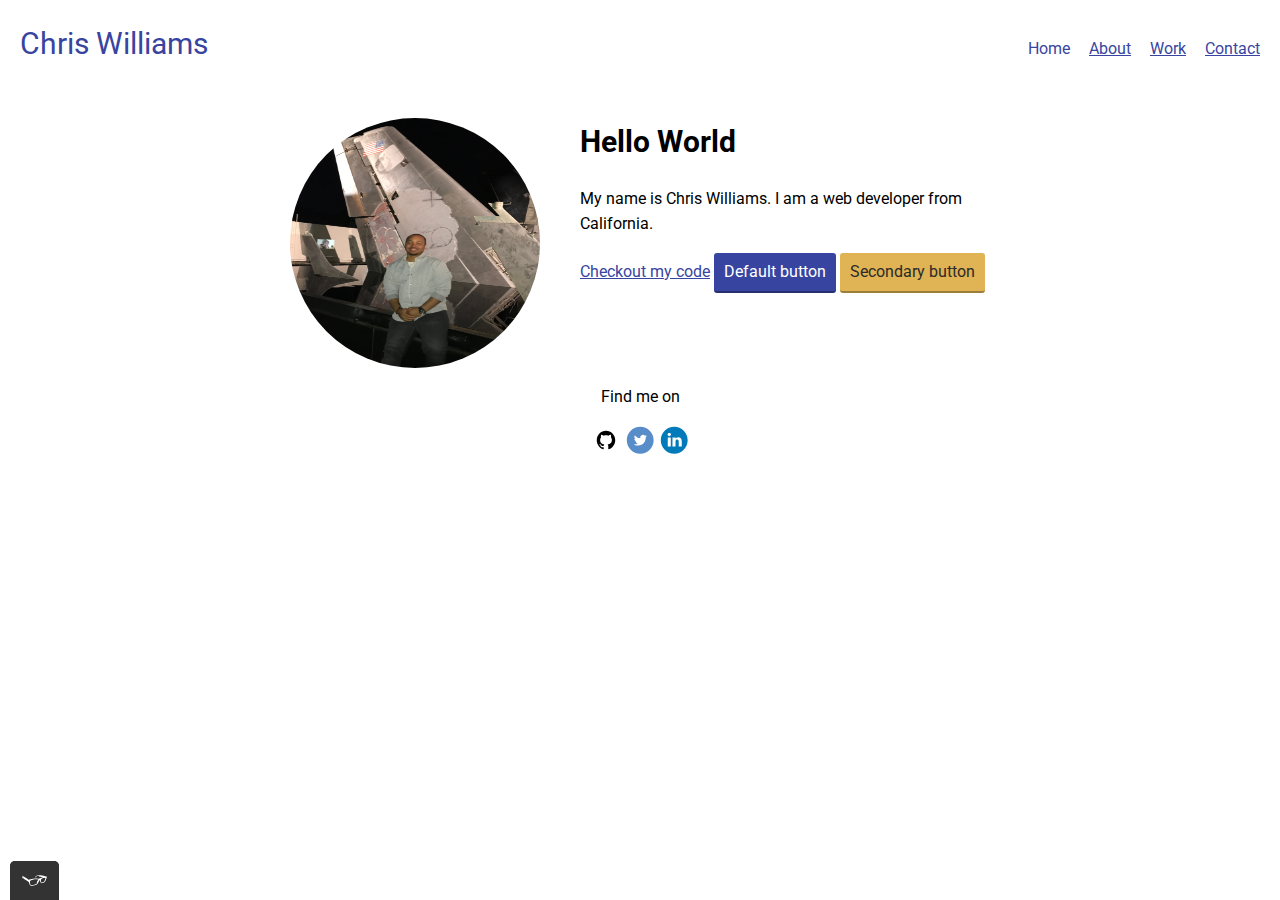
==== index.html @ 43835026 "Revert "Updated index page's title"" ====
<!DOCTYPE html>
<html>
  <head>
    <meta charset="utf-8" />
    <meta name="viewport" content="width=device-width, initial-scale=1" />
    <title>Portfolio</title>
    <link
      rel="shortcut icon"
      href="http://wikipedia.org/static/favicon/wikipedia.ico"
    />
    <link rel="stylesheet" type="text/css" href="css/normalize.css" />
    <link
      href="https://fonts.googleapis.com/css2?family=Roboto:wght@400;700&display=swap"
      rel="stylesheet"
    />
    <link rel="stylesheet" type="text/css" href="css/style.production.css" />
  </head>
  <body>
    <header class="page-header">
      <!-- Logo coming soon-->
      <div class="text-title">Chris Williams</div>
      <nav class="main-navigation page-header__item">
        <ul role="menubar" class="navigation-list">
          <li role="presentation">
            <a
              href="index.html"
              role="menuitem"
              class="navigation-list__item navigation-list__item--active"
              >Home</a
            >
          </li>
          <li role="presentation">
            <a href="about.html" role="menuitem" class="navigation-list__item"
              >About</a
            >
          </li>

          <li role="presentation">
            <a
              href="work.html"
              role="menuitem"
              class="navigation-list navigation-list__item"
              >Work</a
            >
          </li>
          <li role="presentation">
            <a href="contact.html" role="menuitem" class="navigation-list__item"
              >Contact</a
            >
          </li>
        </ul>
      </nav>
    </header>
    <div class="profile">
      <img
        src="img/profile-pic.jpeg"
        class="profile__portrait"
        alt="A photo of me"
      />
      <h1>Hello World</h1>
      <p>
        My name is Chris Williams. I am a <span>web</span> developer from
        California.
      </p>
      <a href="#">Checkout my code</a>
      <button type="button">Default button</button>
      <button class="button__secondary">Secondary button</button>
    </div>
    <footer class="page-footer">
      <p>Find me on</p>
      <div class="social-media">
        <a href="https://github.com/" target="_blank"
          ><img
            src="img/iconfinder_github-social-media_765246.svg"
            alt="Github"
        /></a>
        <a
          href="https://twitter.com/Twitter?ref_src=twsrc%5Egoogle%7Ctwcamp%5Eserp%7Ctwgr%5Eauthor"
          target="_blank"
          ><img
            src="img/iconfinder_twitter_circle_color_107170.svg"
            alt="Twitter"
        /></a>
        <a href="https://www.linkedin.com/" target="_blank"
          ><img
            src="img/iconfinder_linkedin_circle_color_107178.svg"
            alt="LinkenIn"
        /></a>
      </div>
    </footer>
    <script src="js/tota11y.min.js"></script>
  </body>
</html>
---- css/style.production.css ----
/*
colors used

Text Color (Dark Gray): #2b2b2b
Primary Color (Blue): #3845a0
Secondary Color (Light blue): #e0bs54
*/
:root {
  --primary-color: #3845a0;
  --secondary-color: #e0b354;
  --dark-grey: #2b2b2b;
  --regular-weight: 400;
  --bold-weight: 700;
}
body {
  font-family: "Roboto", sans-serif;
  font-weight: var(--regular-weight);
  font-size: 16px;
  line-height: 1.6;
}
h1 {
  font-size: 30px;
  font-weight: var(--bold-weight);
}
h2 {
  font-size: 24px;
  font-weight: var(--bold-weight);
}
h3 {
  font-size: 18px;
  font-weight: var(--bold-weight);
}
a {
  color: var(--primary-color);
}
a:visited {
  /* visited link */
  color: var(--primary-color);
}
a:hover,
a:focus {
  /* No underlining when hovering over link */
  text-decoration: none;
}
a:hover {
  /* selected link */
  color: #1c266a;
}
.button {
  border: none;
  display: inline-block;
  font-family: inherit;
  background-color: #3845a0;
  color: white;
  text-decoration: none;
  padding: 10px;
  border-radius: 3px;
  border-bottom: 2px solid rgba(0, 0, 0, 0.3);
  -webkit-transition: 0.2s opacity;
  transition: 0.2s opacity;
}
button {
  border: none;
  display: inline-block;
  font-family: inherit;
  background-color: #3845a0;
  color: white;
  text-decoration: none;
  padding: 10px;
  border-radius: 3px;
  border-bottom: 2px solid rgba(0, 0, 0, 0.3);
  -webkit-transition: 0.2s opacity;
  transition: 0.2s opacity;
}
button:hover,
button:focus,
.button:hover,
.button:focus {
  cursor: pointer;
  opacity: 0.8;
}
.button__secondary {
  background-color: var(--secondary-color);
  color: #2b2b2b;
}
.navigation-list__item--active {
  text-decoration: none;
}
.profile__portrait {
  float: left;
  width: 250px;
  height: 250px;
  margin-right: 40px;
  border-radius: 50%;
}
.page-footer {
  clear: both;
  /* this causes elements to be on the same line */
  display: -webkit-box;
  display: -ms-flexbox;
  display: flex;
  /* this changes element to stack */
  -webkit-box-orient: vertical;
  -webkit-box-direction: normal;
  -ms-flex-direction: column;
  flex-direction: column;
  text-align: center;
}
.profile {
  /* center profile */
  max-width: 700px;
  margin: 0 auto;
}
* {
  -webkit-box-sizing: border-box;
  box-sizing: border-box;
}
.page-header {
  display: -webkit-box;
  display: -ms-flexbox;
  display: flex;
  width: 100%;
  padding: 20px;
}
.page-header__item {
  -webkit-box-flex: 0;
  -ms-flex: 0 1 200px;
  flex: 0 1 200px;
}
.page-header__item:last-child {
  -webkit-box-flex: 1;
  -ms-flex-positive: 1;
  flex-grow: 1;
  text-align: right;
}
.navigation-list {
  list-style-type: none;
}
.navigation-list li {
  display: inline-block;
  margin-left: 15px;
}
.text-title {
  font-family: inherit;
  font-size: 30px;
  font-weight: 400;
  color: #3845a0;
  text-shadow: #2b2b2b;
}
.grid__item {
  display: inline-block;
  width: 33%;
}
@supports (display: grid) {
  .grid {
    display: -ms-grid;
    display: grid;
    -ms-grid-columns: 1fr 20px 1fr 20px 1fr;
    grid-template-columns: 1fr 1fr 1fr;
    grid-gap: 20px;
    margin: 0;
  }
  .grid__item {
    background-color: lightgray;
    width: auto;
    min-height: auto;
    margin: 0;
    padding: 20px;
    text-align: center;
  }
  .grid__item:last-child {
    -ms-grid-column: 3;
    grid-column: 3 / 3;
    -ms-grid-row: 1;
    -ms-grid-row-span: 2;
    grid-row: 1 / 3;
  }
}
@media all and (max-width: 500px) {
  .grid {
    -ms-grid-columns: 1fr;
    grid-template-columns: 1fr;
  }
}
@media all and (min-width: 500px) and (max-width: 750px) {
  .grid {
    -ms-grid-columns: 1fr 20px 1fr;
    grid-template-columns: 1fr 1fr;
  }
}
@media all and (max-width: 750px) {
  .grid {
    grid-gap: 10px;
  }
  .grid__item:last-child {
    grid-column: auto / auto;
    grid-row: auto / auto;
  }
  h1 {
    font-size: 22px;
  }
}
.about {
  text-align: center;
  max-width: 600px;
  margin: auto;
  padding: 2px;
}
table {
  display: inline-block;
}
@-webkit-keyframes color-change {
  0% {
    fill: #edc655;
  }
  50% {
    fill: #fcffad;
  }
  100% {
    fill: #f76414;
  }
}
@keyframes color-change {
  0% {
    fill: #edc655;
  }
  50% {
    fill: #fcffad;
  }
  100% {
    fill: #f76414;
  }
}
.sun {
  -webkit-animation-duration: 4s;
  animation-duration: 4s;
  -webkit-animation-name: color-change;
  animation-name: color-change;
  -webkit-animation-iteration-count: infinite;
  animation-iteration-count: infinite;
  -webkit-animation-direction: alternate;
  animation-direction: alternate;
  -webkit-animation-timing-function: linear;
  animation-timing-function: linear;
}
@-webkit-keyframes cloud-move {
  from {
    -webkit-transform: translate(0, 50px);
    transform: translate(0, 50px);
  }
  to {
    -webkit-transform: translate(200px, 50px);
    transform: translate(200px, 50px);
  }
}
@keyframes cloud-move {
  from {
    -webkit-transform: translate(0, 50px);
    transform: translate(0, 50px);
  }
  to {
    -webkit-transform: translate(200px, 50px);
    transform: translate(200px, 50px);
  }
}
.cloud-front {
  -webkit-animation-duration: 30s;
  animation-duration: 30s;
  -webkit-animation-name: cloud-move;
  animation-name: cloud-move;
  -webkit-animation-iteration-count: infinite;
  animation-iteration-count: infinite;
  -webkit-animation-direction: alternate;
  animation-direction: alternate;
  -webkit-animation-timing-function: linear;
  animation-timing-function: linear;
}
@-webkit-keyframes cloud-move-reverse {
  from {
    -webkit-transform: translate(446px, 48px);
    transform: translate(446px, 48px);
  }
  to {
    -webkit-transform: translate(100px, 48px);
    transform: translate(100px, 48px);
  }
}
@keyframes cloud-move-reverse {
  from {
    -webkit-transform: translate(446px, 48px);
    transform: translate(446px, 48px);
  }
  to {
    -webkit-transform: translate(100px, 48px);
    transform: translate(100px, 48px);
  }
}
.cloud-back {
  -webkit-animation-duration: 30s;
  animation-duration: 30s;
  -webkit-animation-name: cloud-move-reverse;
  animation-name: cloud-move-reverse;
  -webkit-animation-iteration-count: infinite;
  animation-iteration-count: infinite;
  -webkit-animation-direction: alternate;
  animation-direction: alternate;
  -webkit-animation-timing-function: linear;
  animation-timing-function: linear;
}
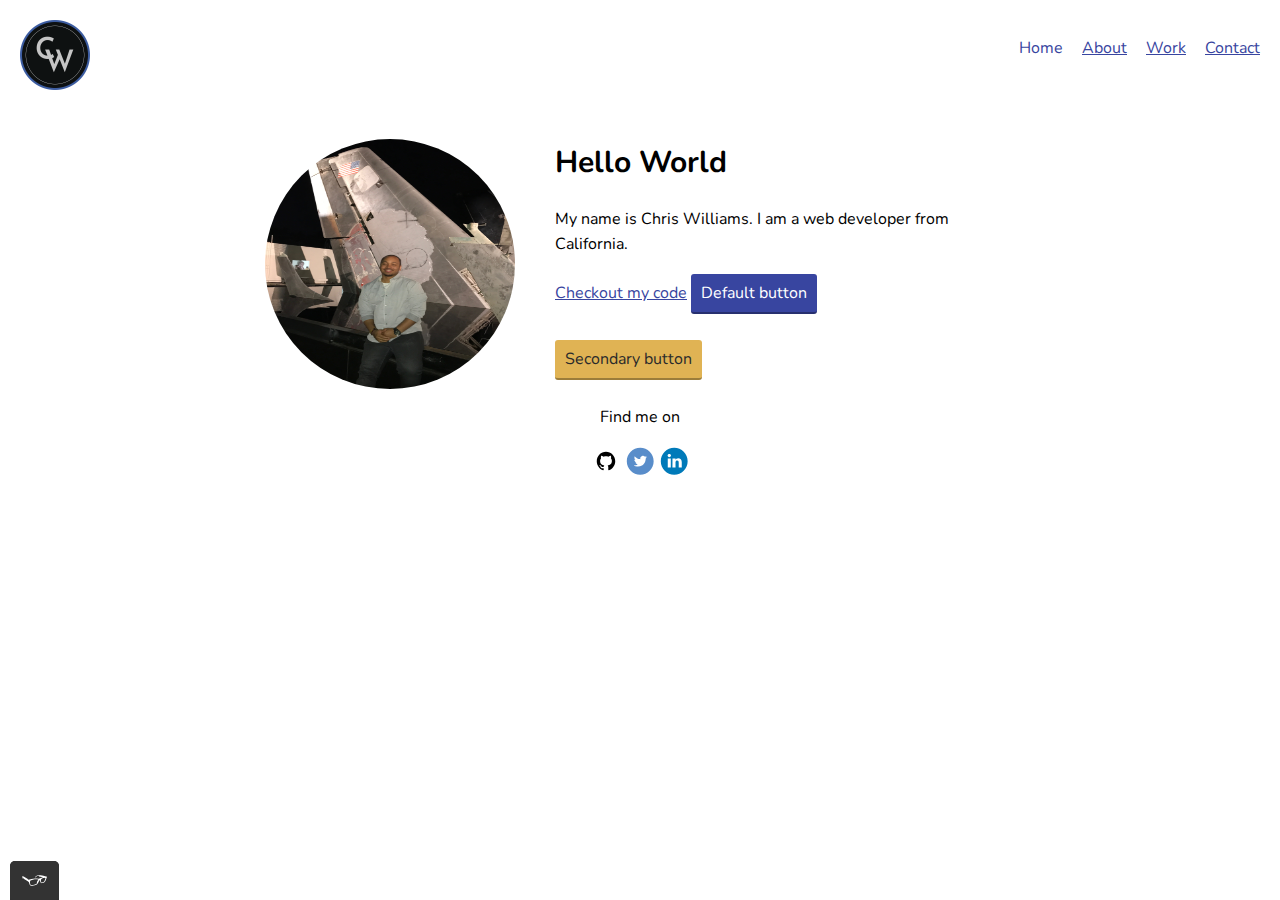
==== commit 884ad655: "updated Logo" ====
--- a/index.html
+++ b/index.html
@@ -3,14 +3,14 @@
   <head>
     <meta charset="utf-8" />
     <meta name="viewport" content="width=device-width, initial-scale=1" />
-    <title>Portfolio</title>
+    <title>My Portfolio</title>
     <link
       rel="shortcut icon"
       href="http://wikipedia.org/static/favicon/wikipedia.ico"
     />
     <link rel="stylesheet" type="text/css" href="css/normalize.css" />
     <link
-      href="https://fonts.googleapis.com/css2?family=Roboto:wght@400;700&display=swap"
+      href="https://fonts.googleapis.com/css2?family=Nunito:wght@400;700&display=swap"
       rel="stylesheet"
     />
     <link rel="stylesheet" type="text/css" href="css/style.production.css" />
@@ -18,7 +18,9 @@
   <body>
     <header class="page-header">
       <!-- Logo coming soon-->
-      <div class="text-title">Chris Williams</div>
+      <div>
+        <img class="logo" src="img/CW Logo.png" alt="Logo" />
+      </div>
       <nav class="main-navigation page-header__item">
         <ul role="menubar" class="navigation-list">
           <li role="presentation">
@@ -63,8 +65,8 @@
         California.
       </p>
       <a href="#">Checkout my code</a>
-      <button type="button">Default button</button>
-      <button class="button__secondary">Secondary button</button>
+      <button type="button">Default button</button><br />
+      <br /><button class="button__secondary">Secondary button</button>
     </div>
     <footer class="page-footer">
       <p>Find me on</p>
--- a/css/style.production.css
+++ b/css/style.production.css
@@ -13,7 +13,7 @@
   --bold-weight: 700;
 }
 body {
-  font-family: "Roboto", sans-serif;
+  font-family: "Nunito", sans-serif;
   font-weight: var(--regular-weight);
   font-size: 16px;
   line-height: 1.6;
@@ -108,7 +108,7 @@
 }
 .profile {
   /* center profile */
-  max-width: 700px;
+  max-width: 750px;
   margin: 0 auto;
 }
 * {
@@ -140,12 +140,8 @@
   display: inline-block;
   margin-left: 15px;
 }
-.text-title {
-  font-family: inherit;
-  font-size: 30px;
-  font-weight: 400;
-  color: #3845a0;
-  text-shadow: #2b2b2b;
+.logo {
+  height: 70px;
 }
 .grid__item {
   display: inline-block;
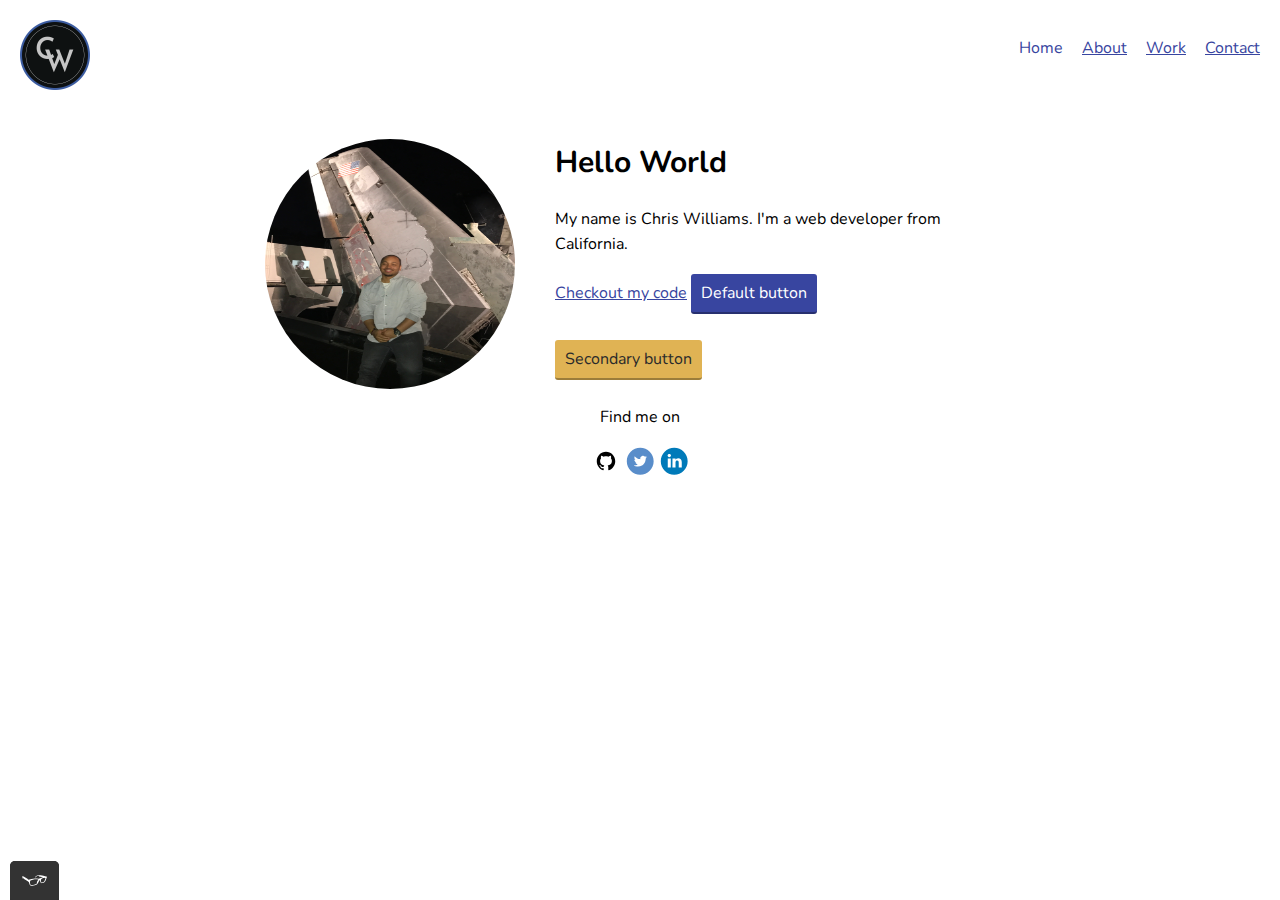
==== commit d9a6c306: "edited the index page" ====
--- a/index.html
+++ b/index.html
@@ -1,13 +1,10 @@
 <!DOCTYPE html>
-<html>
+<html lang="en">
   <head>
     <meta charset="utf-8" />
     <meta name="viewport" content="width=device-width, initial-scale=1" />
     <title>My Portfolio</title>
-    <link
-      rel="shortcut icon"
-      href="http://wikipedia.org/static/favicon/wikipedia.ico"
-    />
+    <link rel="shortcut icon" type="img/png" href="img/favicon.png" />
     <link rel="stylesheet" type="text/css" href="css/normalize.css" />
     <link
       href="https://fonts.googleapis.com/css2?family=Nunito:wght@400;700&display=swap"
@@ -19,7 +16,7 @@
     <header class="page-header">
       <!-- Logo coming soon-->
       <div>
-        <img class="logo" src="img/CW Logo.png" alt="Logo" />
+        <img class="logo" src="img/CW-Logo.png" alt="Logo" />
       </div>
       <nav class="main-navigation page-header__item">
         <ul role="menubar" class="navigation-list">
@@ -61,7 +58,7 @@
       />
       <h1>Hello World</h1>
       <p>
-        My name is Chris Williams. I am a <span>web</span> developer from
+        My name is Chris Williams. I'm a <span>web</span> developer from
         California.
       </p>
       <a href="#">Checkout my code</a>
--- a/css/style.production.css
+++ b/css/style.production.css
@@ -5,6 +5,7 @@
 Primary Color (Blue): #3845a0
 Secondary Color (Light blue): #e0bs54
 */
+
 :root {
   --primary-color: #3845a0;
   --secondary-color: #e0b354;
@@ -12,40 +13,49 @@
   --regular-weight: 400;
   --bold-weight: 700;
 }
+
 body {
   font-family: "Nunito", sans-serif;
   font-weight: var(--regular-weight);
   font-size: 16px;
   line-height: 1.6;
 }
+
 h1 {
   font-size: 30px;
   font-weight: var(--bold-weight);
 }
+
 h2 {
   font-size: 24px;
   font-weight: var(--bold-weight);
 }
+
 h3 {
   font-size: 18px;
   font-weight: var(--bold-weight);
 }
+
 a {
   color: var(--primary-color);
 }
+
 a:visited {
   /* visited link */
   color: var(--primary-color);
 }
+
 a:hover,
 a:focus {
   /* No underlining when hovering over link */
   text-decoration: none;
 }
+
 a:hover {
   /* selected link */
   color: #1c266a;
 }
+
 .button {
   border: none;
   display: inline-block;
@@ -59,6 +69,7 @@
   -webkit-transition: 0.2s opacity;
   transition: 0.2s opacity;
 }
+
 button {
   border: none;
   display: inline-block;
@@ -72,6 +83,7 @@
   -webkit-transition: 0.2s opacity;
   transition: 0.2s opacity;
 }
+
 button:hover,
 button:focus,
 .button:hover,
@@ -79,13 +91,16 @@
   cursor: pointer;
   opacity: 0.8;
 }
+
 .button__secondary {
   background-color: var(--secondary-color);
   color: #2b2b2b;
 }
+
 .navigation-list__item--active {
   text-decoration: none;
 }
+
 .profile__portrait {
   float: left;
   width: 250px;
@@ -93,12 +108,15 @@
   margin-right: 40px;
   border-radius: 50%;
 }
+
 .page-footer {
   clear: both;
+
   /* this causes elements to be on the same line */
   display: -webkit-box;
   display: -ms-flexbox;
   display: flex;
+
   /* this changes element to stack */
   -webkit-box-orient: vertical;
   -webkit-box-direction: normal;
@@ -106,15 +124,18 @@
   flex-direction: column;
   text-align: center;
 }
+
 .profile {
   /* center profile */
   max-width: 750px;
   margin: 0 auto;
 }
+
 * {
   -webkit-box-sizing: border-box;
   box-sizing: border-box;
 }
+
 .page-header {
   display: -webkit-box;
   display: -ms-flexbox;
@@ -122,31 +143,38 @@
   width: 100%;
   padding: 20px;
 }
+
 .page-header__item {
   -webkit-box-flex: 0;
   -ms-flex: 0 1 200px;
   flex: 0 1 200px;
 }
+
 .page-header__item:last-child {
   -webkit-box-flex: 1;
   -ms-flex-positive: 1;
   flex-grow: 1;
   text-align: right;
 }
+
 .navigation-list {
   list-style-type: none;
 }
+
 .navigation-list li {
   display: inline-block;
   margin-left: 15px;
 }
+
 .logo {
   height: 70px;
 }
+
 .grid__item {
   display: inline-block;
   width: 33%;
 }
+
 @supports (display: grid) {
   .grid {
     display: -ms-grid;
@@ -156,6 +184,7 @@
     grid-gap: 20px;
     margin: 0;
   }
+
   .grid__item {
     background-color: lightgray;
     width: auto;
@@ -164,6 +193,7 @@
     padding: 20px;
     text-align: center;
   }
+
   .grid__item:last-child {
     -ms-grid-column: 3;
     grid-column: 3 / 3;
@@ -172,61 +202,75 @@
     grid-row: 1 / 3;
   }
 }
+
 @media all and (max-width: 500px) {
   .grid {
     -ms-grid-columns: 1fr;
     grid-template-columns: 1fr;
   }
 }
+
 @media all and (min-width: 500px) and (max-width: 750px) {
   .grid {
     -ms-grid-columns: 1fr 20px 1fr;
     grid-template-columns: 1fr 1fr;
   }
 }
+
 @media all and (max-width: 750px) {
   .grid {
     grid-gap: 10px;
   }
+
   .grid__item:last-child {
     grid-column: auto / auto;
     grid-row: auto / auto;
   }
+
   h1 {
     font-size: 22px;
   }
 }
+
 .about {
   text-align: center;
   max-width: 600px;
   margin: auto;
   padding: 2px;
 }
+
 table {
   display: inline-block;
 }
+
 @-webkit-keyframes color-change {
   0% {
     fill: #edc655;
   }
+
   50% {
     fill: #fcffad;
   }
+
   100% {
     fill: #f76414;
   }
 }
+
 @keyframes color-change {
   0% {
     fill: #edc655;
   }
+
   50% {
     fill: #fcffad;
   }
+
   100% {
     fill: #f76414;
   }
 }
+
 .sun {
   -webkit-animation-duration: 4s;
   animation-duration: 4s;
@@ -239,26 +283,31 @@
   -webkit-animation-timing-function: linear;
   animation-timing-function: linear;
 }
+
 @-webkit-keyframes cloud-move {
   from {
     -webkit-transform: translate(0, 50px);
     transform: translate(0, 50px);
   }
+
   to {
     -webkit-transform: translate(200px, 50px);
     transform: translate(200px, 50px);
   }
 }
+
 @keyframes cloud-move {
   from {
     -webkit-transform: translate(0, 50px);
     transform: translate(0, 50px);
   }
+
   to {
     -webkit-transform: translate(200px, 50px);
     transform: translate(200px, 50px);
   }
 }
+
 .cloud-front {
   -webkit-animation-duration: 30s;
   animation-duration: 30s;
@@ -271,26 +320,31 @@
   -webkit-animation-timing-function: linear;
   animation-timing-function: linear;
 }
+
 @-webkit-keyframes cloud-move-reverse {
   from {
     -webkit-transform: translate(446px, 48px);
     transform: translate(446px, 48px);
   }
+
   to {
     -webkit-transform: translate(100px, 48px);
     transform: translate(100px, 48px);
   }
 }
+
 @keyframes cloud-move-reverse {
   from {
     -webkit-transform: translate(446px, 48px);
     transform: translate(446px, 48px);
   }
+
   to {
     -webkit-transform: translate(100px, 48px);
     transform: translate(100px, 48px);
   }
 }
+
 .cloud-back {
   -webkit-animation-duration: 30s;
   animation-duration: 30s;
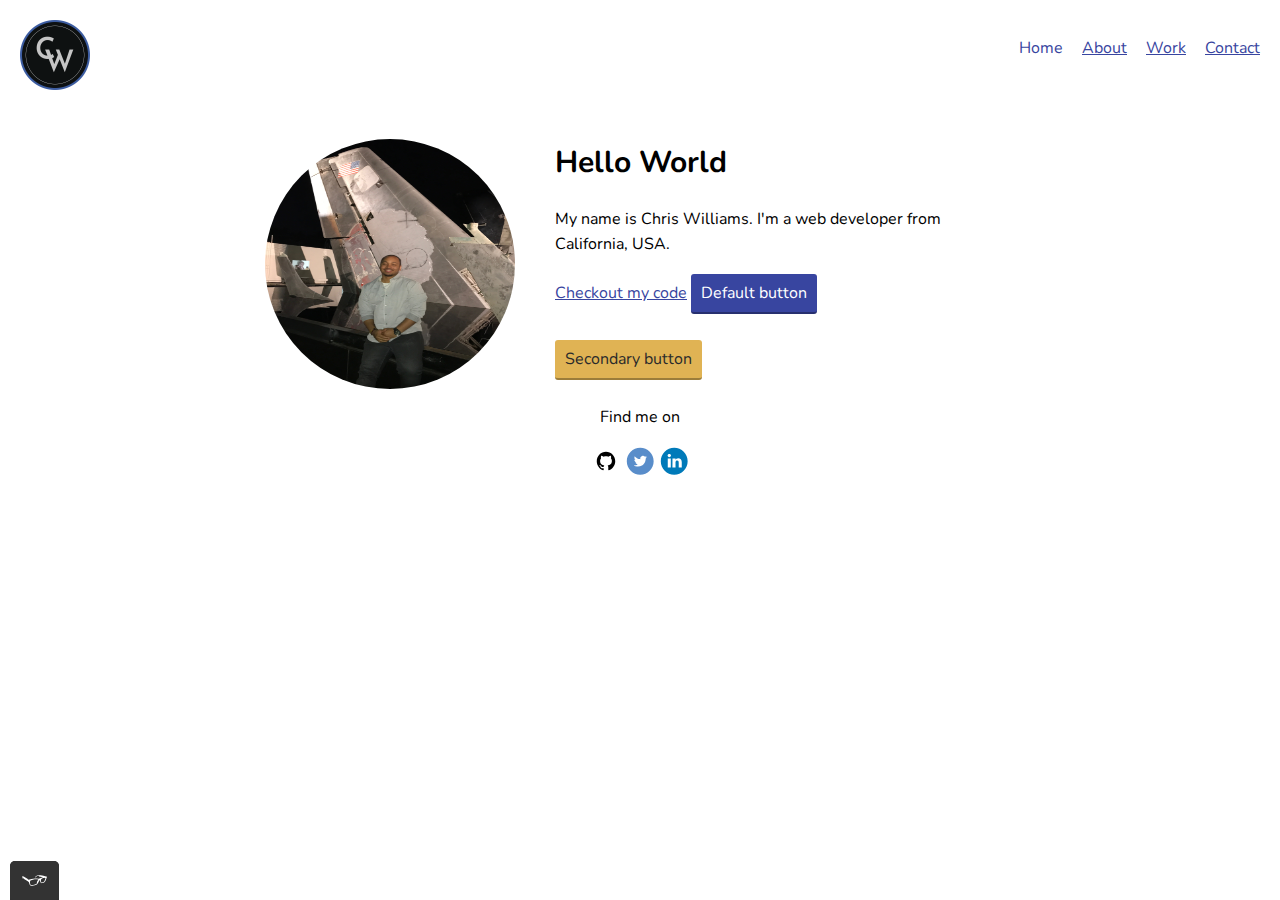
==== commit 375284d6: "added to the index" ====
--- a/index.html
+++ b/index.html
@@ -59,7 +59,7 @@
       <h1>Hello World</h1>
       <p>
         My name is Chris Williams. I'm a <span>web</span> developer from
-        California.
+        California, USA.
       </p>
       <a href="#">Checkout my code</a>
       <button type="button">Default button</button><br />
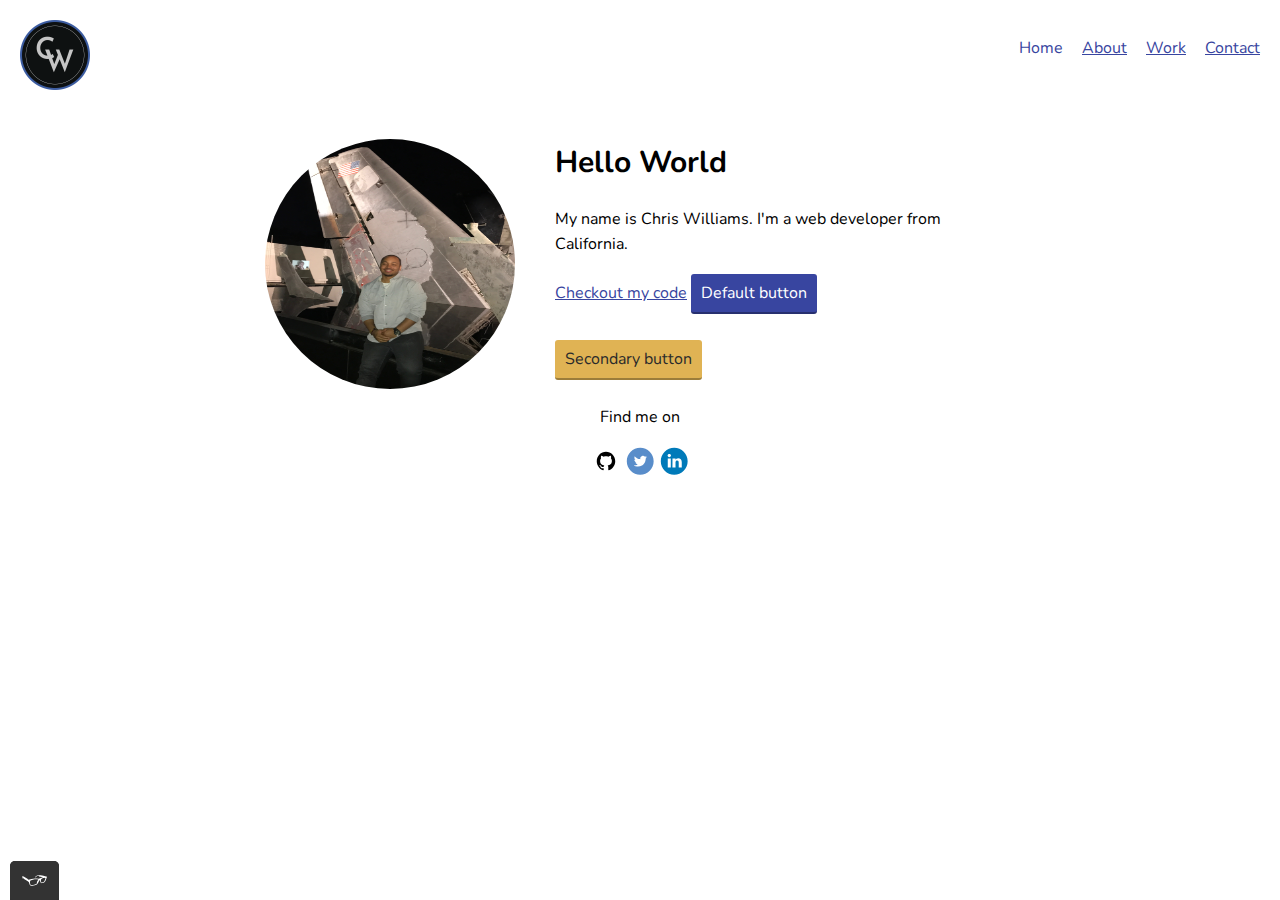
==== commit 7b3152bb: "changed index" ====
--- a/index.html
+++ b/index.html
@@ -59,7 +59,7 @@
       <h1>Hello World</h1>
       <p>
         My name is Chris Williams. I'm a <span>web</span> developer from
-        California, USA.
+        California.
       </p>
       <a href="#">Checkout my code</a>
       <button type="button">Default button</button><br />
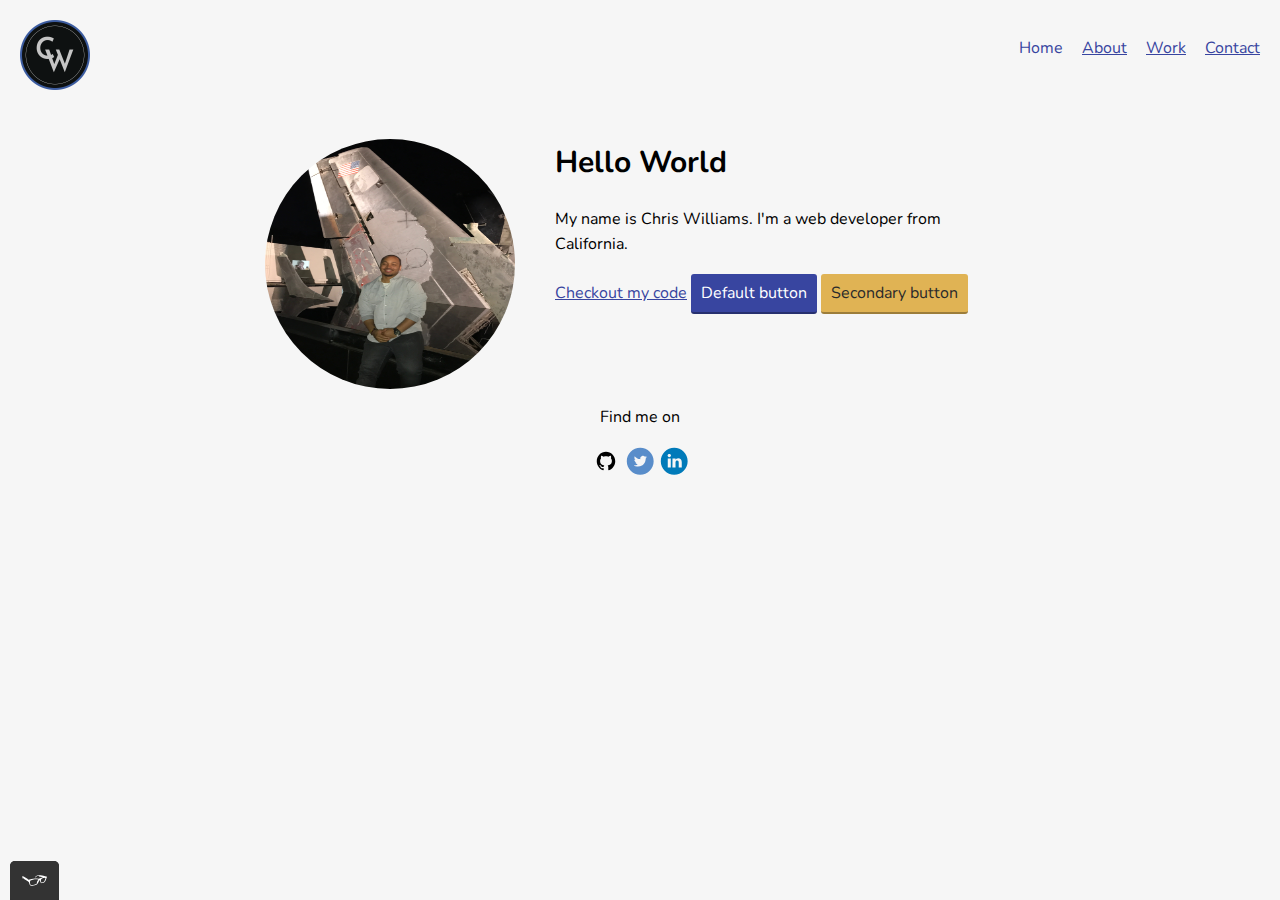
==== commit beb5d7c4: "changed index button" ====
--- a/index.html
+++ b/index.html
@@ -62,8 +62,8 @@
         California.
       </p>
       <a href="#">Checkout my code</a>
-      <button type="button">Default button</button><br />
-      <br /><button class="button__secondary">Secondary button</button>
+      <button type="button">Default button</button>
+      <button class="button__secondary">Secondary button</button>
     </div>
     <footer class="page-footer">
       <p>Find me on</p>
--- a/css/style.production.css
+++ b/css/style.production.css
@@ -19,6 +19,7 @@
   font-weight: var(--regular-weight);
   font-size: 16px;
   line-height: 1.6;
+  background-color: #f6f6f6;
 }
 
 h1 {
@@ -168,6 +169,29 @@
 
 .logo {
   height: 70px;
+}
+
+.contact-head,
+.work-head {
+  text-align: center;
+}
+
+.contact__form {
+  display: flex;
+  flex-flow: column;
+  align-items: center;
+  text-align: center;
+  padding: 5px;
+}
+
+input,
+textarea {
+  display: block;
+  padding: 5px;
+}
+
+.contact__info {
+  text-align: center;
 }
 
 .grid__item {
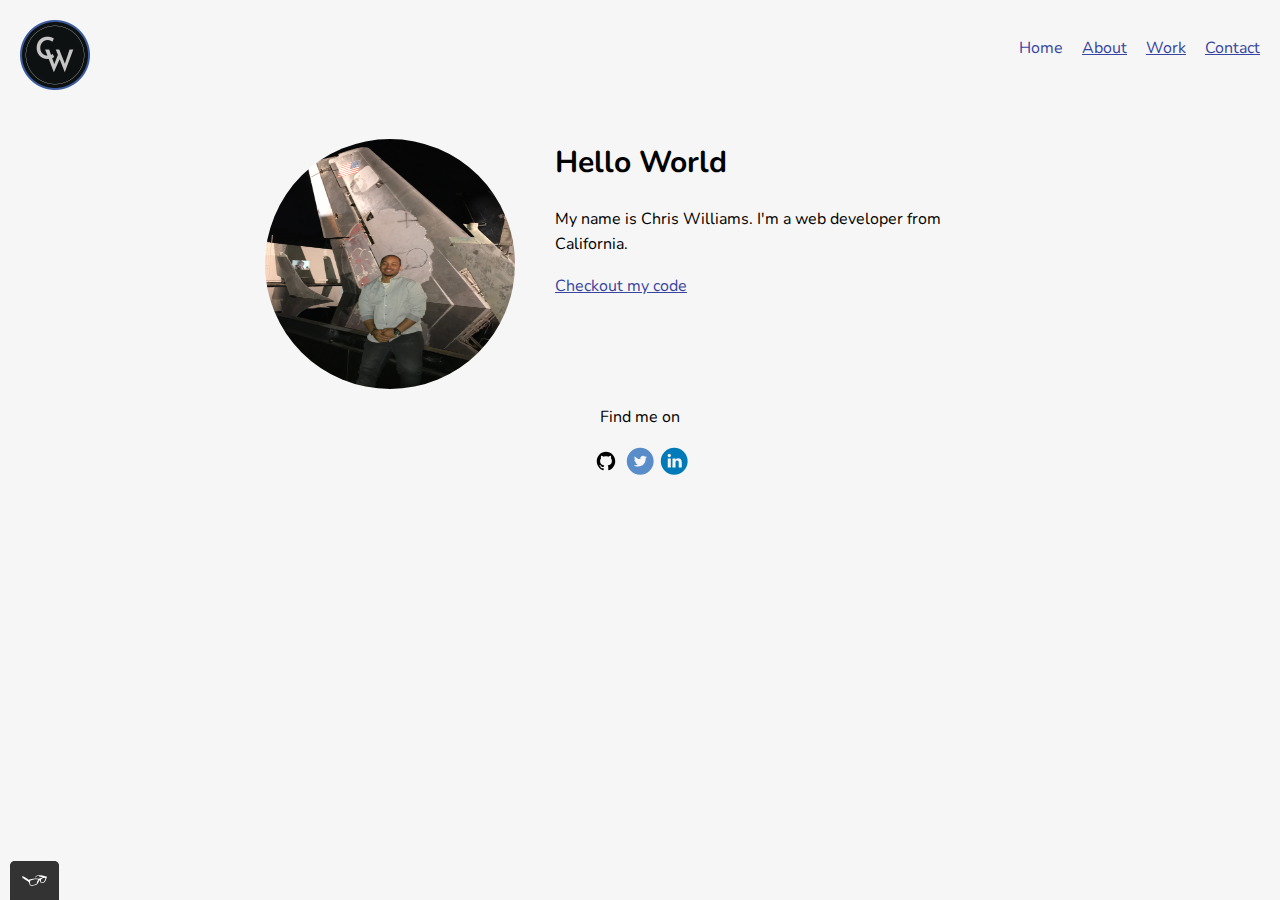
==== commit 7256132b: "updated portfolio" ====
--- a/index.html
+++ b/index.html
@@ -61,14 +61,14 @@
         My name is Chris Williams. I'm a <span>web</span> developer from
         California.
       </p>
-      <a href="#">Checkout my code</a>
-      <button type="button">Default button</button>
-      <button class="button__secondary">Secondary button</button>
+      <a href="https://github.com/Chriswilliams231/" target="_blank"
+        >Checkout my code</a
+      >
     </div>
     <footer class="page-footer">
       <p>Find me on</p>
       <div class="social-media">
-        <a href="https://github.com/" target="_blank"
+        <a href="https://github.com/Chriswilliams231/" target="_blank"
           ><img
             src="img/iconfinder_github-social-media_765246.svg"
             alt="Github"
--- a/css/style.production.css
+++ b/css/style.production.css
@@ -94,8 +94,8 @@
 }
 
 .button__secondary {
-  background-color: var(--secondary-color);
-  color: #2b2b2b;
+  background-color: #2941f5;
+  color: white;
 }
 
 .navigation-list__item--active {
